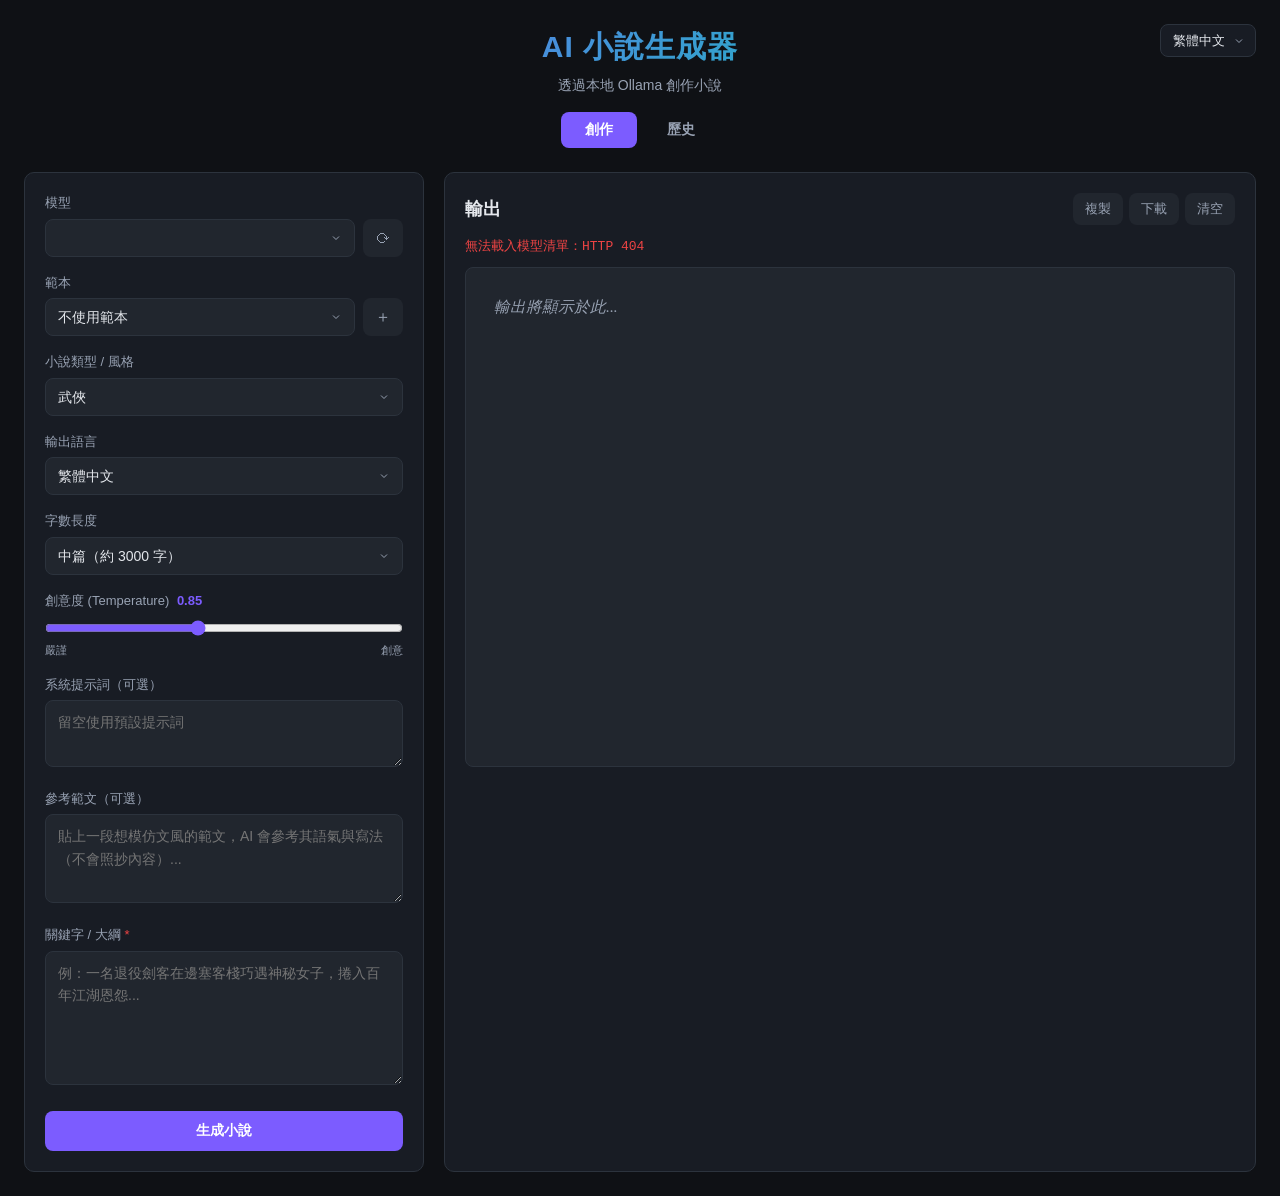
==== static/index.html @ aea5642d "Web tool for writing novels with local Ollama models. - Streaming generation with model dropdown - G" ====
<!DOCTYPE html>
<html lang="zh-TW">
<head>
    <meta charset="UTF-8">
    <meta name="viewport" content="width=device-width, initial-scale=1.0">
    <title data-i18n="app_title">AI 小說生成器</title>
    <link rel="stylesheet" href="/static/style.css?v=3">
</head>
<body>
    <div class="container">
        <header>
            <div class="lang-switch">
                <select id="ui-lang" title="Language"></select>
            </div>
            <h1 data-i18n="app_title">AI 小說生成器</h1>
            <p class="subtitle" data-i18n="app_subtitle">透過本地 Ollama 創作小說</p>
            <nav class="tabs">
                <button class="tab-btn active" data-tab="create" data-i18n="tab_create">創作</button>
                <button class="tab-btn" data-tab="history" data-i18n="tab_history">歷史</button>
            </nav>
        </header>

        <main>
            <!-- ===== 創作頁 ===== -->
            <div id="tab-create" class="tab-panel active">
                <div class="layout">
                    <section class="panel panel-controls">
                        <div class="field">
                            <label for="model" data-i18n="label_model">模型</label>
                            <div class="row">
                                <select id="model"></select>
                                <button id="refresh-models" class="btn-ghost" title="↻">⟳</button>
                            </div>
                        </div>

                        <div class="field">
                            <label for="template" data-i18n="label_template">範本</label>
                            <div class="row">
                                <select id="template"></select>
                                <button id="save-template" class="btn-ghost" data-i18n-title="btn_save_template" title="存為範本">＋</button>
                                <button id="delete-template" class="btn-ghost" data-i18n-title="btn_delete_template" title="刪除範本" hidden>🗑</button>
                            </div>
                        </div>

                        <div class="field">
                            <label for="genre" data-i18n="label_genre">小說類型 / 風格</label>
                            <select id="genre"></select>
                        </div>

                        <div class="field">
                            <label for="language" data-i18n="label_language">輸出語言</label>
                            <select id="language"></select>
                        </div>

                        <div class="field">
                            <label for="length" data-i18n="label_length">字數長度</label>
                            <select id="length">
                                <option value="1000" data-i18n="len_short">短篇（約 1000 字）</option>
                                <option value="3000" selected data-i18n="len_medium">中篇（約 3000 字）</option>
                                <option value="6000" data-i18n="len_long">長篇（約 6000 字）</option>
                                <option value="10000" data-i18n="len_xlong">超長篇（約 10000 字）</option>
                                <option value="custom" data-i18n="len_custom">自訂</option>
                            </select>
                            <input id="length-custom" type="number" min="100" max="30000" step="100" data-i18n-ph="ph_custom_length" placeholder="自訂字數" hidden>
                        </div>

                        <div class="field">
                            <label for="temperature"><span data-i18n="label_temperature">創意度 (Temperature)</span> <span id="temp-value">0.85</span></label>
                            <input id="temperature" type="range" min="0" max="2" step="0.05" value="0.85">
                            <div class="hint">
                                <span data-i18n="hint_strict">嚴謹</span>
                                <span data-i18n="hint_creative">創意</span>
                            </div>
                        </div>

                        <div class="field">
                            <label for="system" data-i18n="label_system">系統提示詞（可選）</label>
                            <textarea id="system" rows="2" data-i18n-ph="ph_system" placeholder="留空使用預設提示詞"></textarea>
                        </div>

                        <div class="field">
                            <label for="style-sample" data-i18n="label_style_sample">參考範文（可選）</label>
                            <textarea id="style-sample" rows="3" data-i18n-ph="ph_style_sample" placeholder="貼上一段想模仿文風的範文..."></textarea>
                        </div>

                        <div class="field">
                            <label for="keywords"><span data-i18n="label_keywords">關鍵字 / 大綱</span> <span class="required">*</span></label>
                            <textarea id="keywords" rows="5" data-i18n-ph="ph_keywords" placeholder="例：..."></textarea>
                        </div>

                        <div class="actions">
                            <button id="generate" class="btn-primary" data-i18n="btn_generate">生成小說</button>
                            <button id="stop" class="btn-danger" data-i18n="btn_stop" hidden>停止</button>
                        </div>
                    </section>

                    <section class="panel panel-output">
                        <div class="output-header">
                            <h2 data-i18n="output_title">輸出</h2>
                            <div class="output-actions">
                                <button id="copy" class="btn-ghost" data-i18n="btn_copy">複製</button>
                                <button id="download" class="btn-ghost" data-i18n="btn_download">下載</button>
                                <button id="clear" class="btn-ghost" data-i18n="btn_clear">清空</button>
                            </div>
                        </div>
                        <div id="status" class="status"></div>
                        <div id="output" class="output" data-i18n-ph="output_placeholder" data-placeholder="輸出將顯示於此..."></div>
                    </section>
                </div>
            </div>

            <!-- ===== 歷史頁 ===== -->
            <div id="tab-history" class="tab-panel">
                <div class="layout layout-history">
                    <section class="panel panel-history-list">
                        <div class="output-header">
                            <h2><span data-i18n="history_title">歷史紀錄</span> <span id="history-count" class="count-badge">0</span></h2>
                            <div class="output-actions">
                                <button id="history-refresh" class="btn-ghost" data-i18n="history_refresh">重新整理</button>
                                <button id="history-clear-all" class="btn-ghost btn-danger-ghost" data-i18n="clear_all">清空全部</button>
                            </div>
                        </div>
                        <div id="history-list" class="history-list"></div>
                    </section>

                    <section class="panel panel-history-detail">
                        <div id="history-empty" class="history-empty" data-i18n="history_empty_select">從左側選擇一筆紀錄</div>
                        <div id="history-detail" class="history-detail" hidden>
                            <div class="output-header">
                                <h2 id="detail-title">—</h2>
                                <div class="output-actions">
                                    <button id="detail-load" class="btn-primary btn-sm" data-i18n="detail_load">載入此設定</button>
                                    <button id="detail-copy" class="btn-ghost" data-i18n="btn_copy">複製</button>
                                    <button id="detail-download" class="btn-ghost" data-i18n="btn_download">下載</button>
                                    <button id="detail-delete" class="btn-danger btn-sm" data-i18n="btn_delete">刪除</button>
                                </div>
                            </div>
                            <div id="detail-meta" class="detail-meta"></div>
                            <div id="detail-content" class="output"></div>
                        </div>
                    </section>
                </div>
            </div>
        </main>
    </div>

    <script src="/static/i18n.js?v=3"></script>
    <script src="/static/app.js?v=3"></script>
</body>
</html>
---- static/style.css ----
:root {
    --bg: #0f1115;
    --bg-elev: #181c24;
    --bg-elev-2: #21262e;
    --border: #2c333d;
    --text: #e4e7ec;
    --text-dim: #98a2b3;
    --primary: #7c5cff;
    --primary-hover: #6a48f0;
    --accent: #00d4aa;
    --danger: #ef4444;
    --radius: 10px;
}

* {
    box-sizing: border-box;
}

html, body {
    margin: 0;
    padding: 0;
}

body {
    background: var(--bg);
    color: var(--text);
    min-height: 100vh;
    font-family: -apple-system, BlinkMacSystemFont, "Segoe UI", "PingFang TC",
        "Microsoft JhengHei", "Noto Sans TC", Roboto, sans-serif;
    font-size: 14px;
    line-height: 1.5;
}

.container {
    max-width: 1400px;
    margin: 0 auto;
    padding: 24px;
}

header {
    text-align: center;
    margin-bottom: 24px;
    position: relative;
}

.lang-switch {
    position: absolute;
    top: 0;
    right: 0;
}

.lang-switch select {
    background: var(--bg-elev);
    border: 1px solid var(--border);
    border-radius: 8px;
    padding: 8px 30px 8px 12px;
    color: var(--text);
    font-size: 13px;
    font-family: inherit;
    cursor: pointer;
    appearance: none;
    background-image: url("data:image/svg+xml;utf8,<svg xmlns='http://www.w3.org/2000/svg' width='12' height='12' viewBox='0 0 24 24' fill='none' stroke='%2398a2b3' stroke-width='2'><polyline points='6 9 12 15 18 9'/></svg>");
    background-repeat: no-repeat;
    background-position: right 10px center;
}

.lang-switch select:focus {
    outline: none;
    border-color: var(--primary);
}

@media (max-width: 600px) {
    .lang-switch {
        position: static;
        margin-bottom: 12px;
    }
}

header h1 {
    margin: 0 0 6px;
    font-size: 30px;
    background: linear-gradient(135deg, #7c5cff, #00d4aa);
    -webkit-background-clip: text;
    background-clip: text;
    color: transparent;
    letter-spacing: 1px;
}

.subtitle {
    color: var(--text-dim);
    margin: 0;
    font-size: 14px;
}

.layout {
    display: grid;
    grid-template-columns: 400px 1fr;
    gap: 20px;
}

@media (max-width: 960px) {
    .layout {
        grid-template-columns: 1fr;
    }
}

.panel {
    background: var(--bg-elev);
    border: 1px solid var(--border);
    border-radius: var(--radius);
    padding: 20px;
}

.field {
    margin-bottom: 16px;
}

.field label {
    display: block;
    font-size: 13px;
    color: var(--text-dim);
    margin-bottom: 6px;
    font-weight: 500;
}

.field .required {
    color: var(--danger);
}

.row {
    display: flex;
    gap: 8px;
    align-items: stretch;
}

.row select {
    flex: 1;
}

.field select,
.field input[type="number"],
.field input[type="text"],
.field textarea {
    width: 100%;
    background: var(--bg-elev-2);
    border: 1px solid var(--border);
    border-radius: 8px;
    padding: 10px 12px;
    color: var(--text);
    font-size: 14px;
    font-family: inherit;
    resize: vertical;
}

.field select {
    cursor: pointer;
    appearance: none;
    background-image: url("data:image/svg+xml;utf8,<svg xmlns='http://www.w3.org/2000/svg' width='12' height='12' viewBox='0 0 24 24' fill='none' stroke='%2398a2b3' stroke-width='2'><polyline points='6 9 12 15 18 9'/></svg>");
    background-repeat: no-repeat;
    background-position: right 12px center;
    padding-right: 36px;
}

.field select:focus,
.field input:focus,
.field textarea:focus {
    outline: none;
    border-color: var(--primary);
    box-shadow: 0 0 0 3px rgba(124, 92, 255, 0.15);
}

.field textarea {
    line-height: 1.6;
}

.field input[type="range"] {
    width: 100%;
    accent-color: var(--primary);
    margin: 4px 0;
}

#temp-value {
    color: var(--primary);
    font-weight: 600;
    margin-left: 4px;
}

.hint {
    display: flex;
    justify-content: space-between;
    font-size: 11px;
    color: var(--text-dim);
}

#length-custom {
    margin-top: 8px;
}

.actions {
    display: flex;
    gap: 10px;
    margin-top: 20px;
}

button {
    cursor: pointer;
    border: none;
    border-radius: 8px;
    padding: 11px 18px;
    font-size: 14px;
    font-weight: 600;
    font-family: inherit;
    transition: all 0.15s;
}

button:disabled {
    opacity: 0.5;
    cursor: not-allowed;
}

.btn-primary {
    background: var(--primary);
    color: white;
    flex: 1;
}

.btn-primary:hover:not(:disabled) {
    background: var(--primary-hover);
    transform: translateY(-1px);
}

.btn-danger {
    background: var(--danger);
    color: white;
}

.btn-danger:hover:not(:disabled) {
    background: #dc2626;
}

.btn-ghost {
    background: var(--bg-elev-2);
    color: var(--text-dim);
    padding: 7px 12px;
    font-size: 13px;
    font-weight: 500;
}

.btn-ghost:hover:not(:disabled) {
    color: var(--text);
    background: #2a313b;
}

#refresh-models,
#save-template,
#delete-template {
    flex: 0 0 auto;
    width: 40px;
    padding: 0;
    font-size: 16px;
}

.output-header {
    display: flex;
    justify-content: space-between;
    align-items: center;
    margin-bottom: 12px;
}

.output-header h2 {
    margin: 0;
    font-size: 18px;
    font-weight: 600;
}

.output-actions {
    display: flex;
    gap: 6px;
}

.status {
    color: var(--text-dim);
    font-size: 13px;
    margin-bottom: 10px;
    min-height: 20px;
    font-family: ui-monospace, "SF Mono", "Cascadia Code", Consolas, monospace;
}

.status.error {
    color: var(--danger);
}

.status.success {
    color: var(--accent);
}

.status.streaming::before {
    content: "● ";
    color: var(--accent);
    animation: pulse 1s infinite;
}

@keyframes pulse {
    0%, 100% { opacity: 1; }
    50% { opacity: 0.3; }
}

.output {
    background: var(--bg-elev-2);
    border: 1px solid var(--border);
    border-radius: 8px;
    padding: 24px 28px;
    min-height: 500px;
    max-height: 75vh;
    overflow-y: auto;
    white-space: pre-wrap;
    line-height: 1.9;
    font-size: 15.5px;
    font-family: "Noto Serif TC", "Source Han Serif", "PingFang TC", Georgia, serif;
}

.output:empty::before {
    content: attr(data-placeholder);
    color: var(--text-dim);
    font-style: italic;
}

.output::-webkit-scrollbar {
    width: 10px;
}

.output::-webkit-scrollbar-track {
    background: transparent;
}

.output::-webkit-scrollbar-thumb {
    background: var(--border);
    border-radius: 5px;
}

.output::-webkit-scrollbar-thumb:hover {
    background: #3a4250;
}

/* ===== 分頁 ===== */
.tabs {
    display: flex;
    justify-content: center;
    gap: 6px;
    margin-top: 16px;
}

.tab-btn {
    background: transparent;
    color: var(--text-dim);
    padding: 9px 24px;
    border-radius: 8px;
    font-weight: 600;
}

.tab-btn:hover {
    color: var(--text);
    background: var(--bg-elev);
}

.tab-btn.active {
    color: white;
    background: var(--primary);
}

.tab-panel {
    display: none;
}

.tab-panel.active {
    display: block;
}

/* ===== 歷史頁 ===== */
.layout-history {
    grid-template-columns: 380px 1fr;
}

.count-badge {
    display: inline-block;
    background: var(--bg-elev-2);
    color: var(--text-dim);
    font-size: 12px;
    font-weight: 600;
    padding: 1px 9px;
    border-radius: 10px;
    margin-left: 4px;
    vertical-align: middle;
}

.btn-sm {
    padding: 7px 12px;
    font-size: 13px;
}

.history-list {
    display: flex;
    flex-direction: column;
    gap: 10px;
    max-height: 75vh;
    overflow-y: auto;
}

.history-card {
    background: var(--bg-elev-2);
    border: 1px solid var(--border);
    border-radius: 8px;
    padding: 12px 14px;
    cursor: pointer;
    transition: all 0.15s;
    position: relative;
}

.history-card-del {
    position: absolute;
    top: 8px;
    right: 8px;
    width: 22px;
    height: 22px;
    padding: 0;
    border: none;
    border-radius: 6px;
    background: transparent;
    color: var(--text-dim);
    font-size: 16px;
    line-height: 1;
    cursor: pointer;
    opacity: 0;
    display: flex;
    align-items: center;
    justify-content: center;
    transition: all 0.15s;
}

.history-card:hover .history-card-del {
    opacity: 1;
}

.history-card-del:hover {
    background: var(--danger);
    color: #fff;
}

.btn-danger-ghost:hover:not(:disabled) {
    color: var(--danger);
}

.history-card:hover {
    border-color: var(--primary);
}

.history-card.active {
    border-color: var(--primary);
    box-shadow: 0 0 0 2px rgba(124, 92, 255, 0.2);
}

.history-card-title {
    font-weight: 600;
    font-size: 14px;
    margin-bottom: 6px;
    padding-right: 22px;
    overflow: hidden;
    text-overflow: ellipsis;
    white-space: nowrap;
}

.history-card-meta {
    display: flex;
    flex-wrap: wrap;
    gap: 6px;
    font-size: 11px;
    color: var(--text-dim);
    margin-bottom: 6px;
}

.history-card-meta .chip {
    background: var(--bg);
    border: 1px solid var(--border);
    border-radius: 6px;
    padding: 1px 7px;
}

.history-card-preview {
    font-size: 12px;
    color: var(--text-dim);
    line-height: 1.5;
    overflow: hidden;
    display: -webkit-box;
    -webkit-line-clamp: 2;
    -webkit-box-orient: vertical;
}

.history-empty {
    color: var(--text-dim);
    font-style: italic;
    text-align: center;
    padding: 80px 20px;
}

.detail-meta {
    display: flex;
    flex-wrap: wrap;
    gap: 8px;
    margin-bottom: 14px;
}

.detail-meta .chip {
    background: var(--bg-elev-2);
    border: 1px solid var(--border);
    border-radius: 6px;
    padding: 3px 10px;
    font-size: 12px;
    color: var(--text-dim);
}

.detail-meta .chip b {
    color: var(--text);
    font-weight: 600;
}

#detail-content {
    min-height: 400px;
}
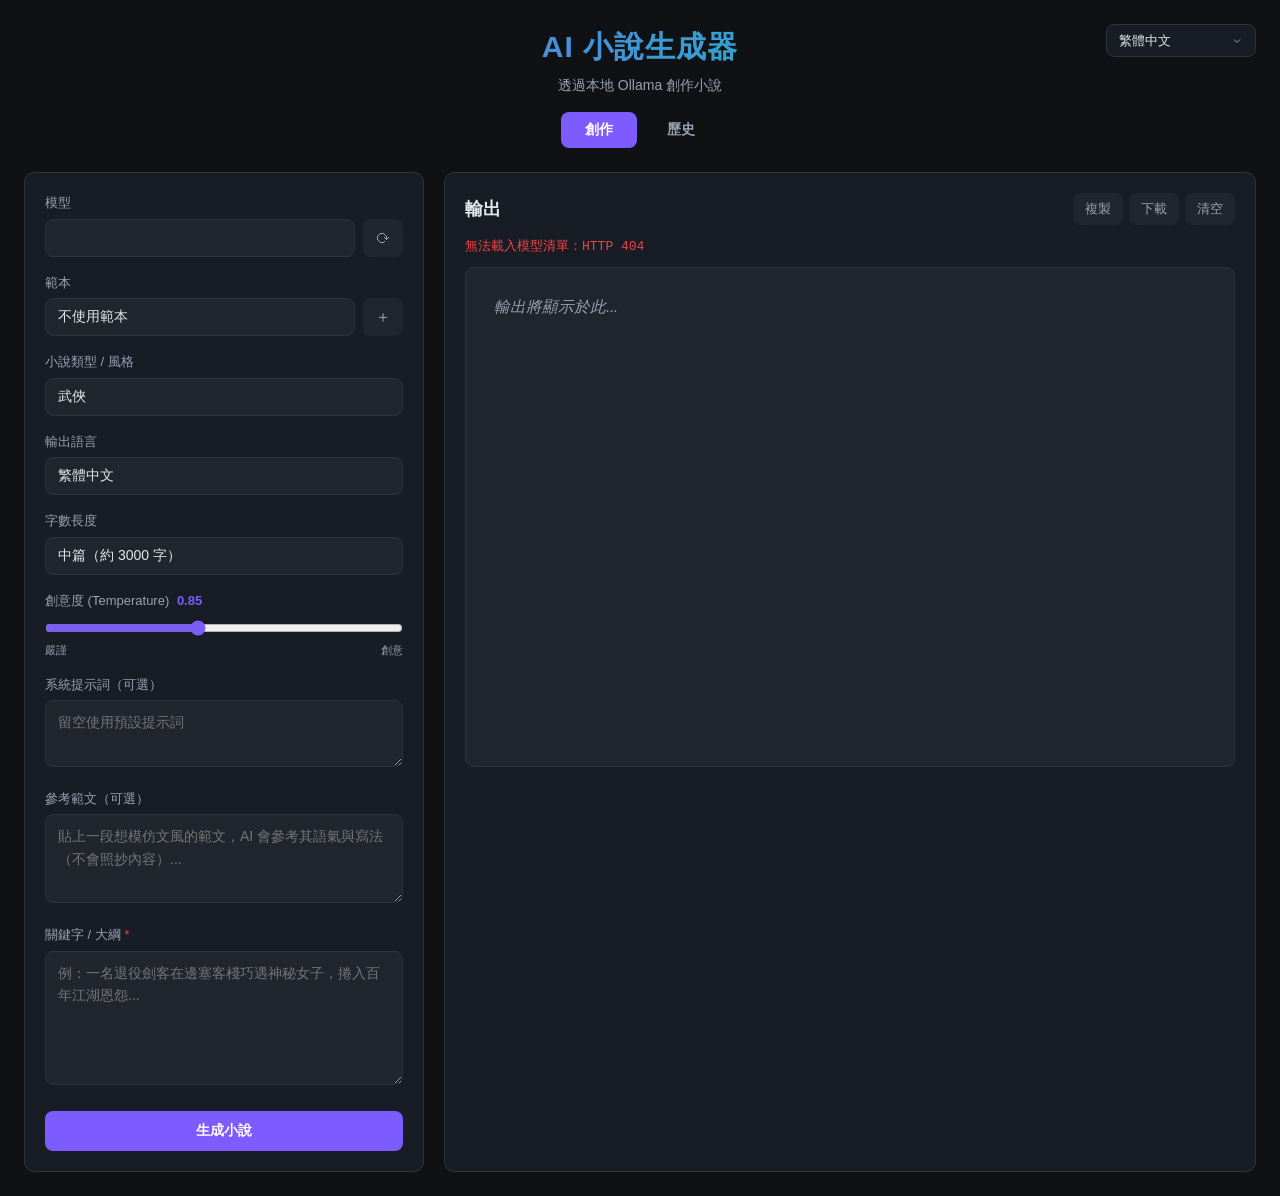
==== commit 19c6adf9: "Fix empty novel output and unselectable dropdowns Generation was finishing in ~8s with no content, a" ====
--- a/static/index.html
+++ b/static/index.html
@@ -4,7 +4,7 @@
     <meta charset="UTF-8">
     <meta name="viewport" content="width=device-width, initial-scale=1.0">
     <title data-i18n="app_title">AI 小說生成器</title>
-    <link rel="stylesheet" href="/static/style.css?v=3">
+    <link rel="stylesheet" href="/static/style.css?v=4">
 </head>
 <body>
     <div class="container">
@@ -144,7 +144,7 @@
         </main>
     </div>
 
-    <script src="/static/i18n.js?v=3"></script>
-    <script src="/static/app.js?v=3"></script>
+    <script src="/static/i18n.js?v=4"></script>
+    <script src="/static/app.js?v=4"></script>
 </body>
 </html>
--- a/static/style.css
+++ b/static/style.css
@@ -526,3 +526,97 @@
 #detail-content {
     min-height: 400px;
 }
+
+/* ===== 可搜尋下拉選單 ===== */
+.ss-wrap {
+    position: relative;
+}
+
+.row .ss-wrap {
+    flex: 1;
+}
+
+.ss-native {
+    display: none !important;
+}
+
+.ss-input {
+    width: 100%;
+    box-sizing: border-box;
+    background: var(--bg-elev-2);
+    border: 1px solid var(--border);
+    border-radius: 8px;
+    padding: 10px 36px 10px 12px;
+    color: var(--text);
+    font-size: 14px;
+    font-family: inherit;
+    cursor: text;
+    appearance: none;
+    background-image: url("data:image/svg+xml;utf8,<svg xmlns='http://www.w3.org/2000/svg' width='12' height='12' viewBox='0 0 24 24' fill='none' stroke='%2398a2b3' stroke-width='2'><polyline points='6 9 12 15 18 9'/></svg>");
+    background-repeat: no-repeat;
+    background-position: right 12px center;
+}
+
+.ss-input:focus {
+    outline: none;
+    border-color: var(--primary);
+    box-shadow: 0 0 0 3px rgba(124, 92, 255, 0.15);
+}
+
+.ss-panel {
+    position: absolute;
+    top: calc(100% + 4px);
+    left: 0;
+    right: 0;
+    z-index: 50;
+    max-height: 260px;
+    overflow-y: auto;
+    background: var(--bg-elev-2);
+    border: 1px solid var(--border);
+    border-radius: 8px;
+    box-shadow: 0 8px 24px rgba(0, 0, 0, 0.45);
+}
+
+.ss-option {
+    padding: 9px 12px;
+    cursor: pointer;
+    font-size: 14px;
+    white-space: nowrap;
+    overflow: hidden;
+    text-overflow: ellipsis;
+}
+
+.ss-option:hover,
+.ss-option.active {
+    background: #2a313b;
+}
+
+.ss-option.selected {
+    color: var(--primary);
+}
+
+.ss-empty {
+    padding: 9px 12px;
+    color: var(--text-dim);
+    font-size: 13px;
+}
+
+.ss-panel::-webkit-scrollbar {
+    width: 10px;
+}
+
+.ss-panel::-webkit-scrollbar-thumb {
+    background: var(--border);
+    border-radius: 5px;
+}
+
+/* 右上角語言切換器較小 */
+.lang-switch .ss-wrap {
+    width: 150px;
+}
+
+.lang-switch .ss-input {
+    background-color: var(--bg-elev);
+    padding: 8px 30px 8px 12px;
+    font-size: 13px;
+}
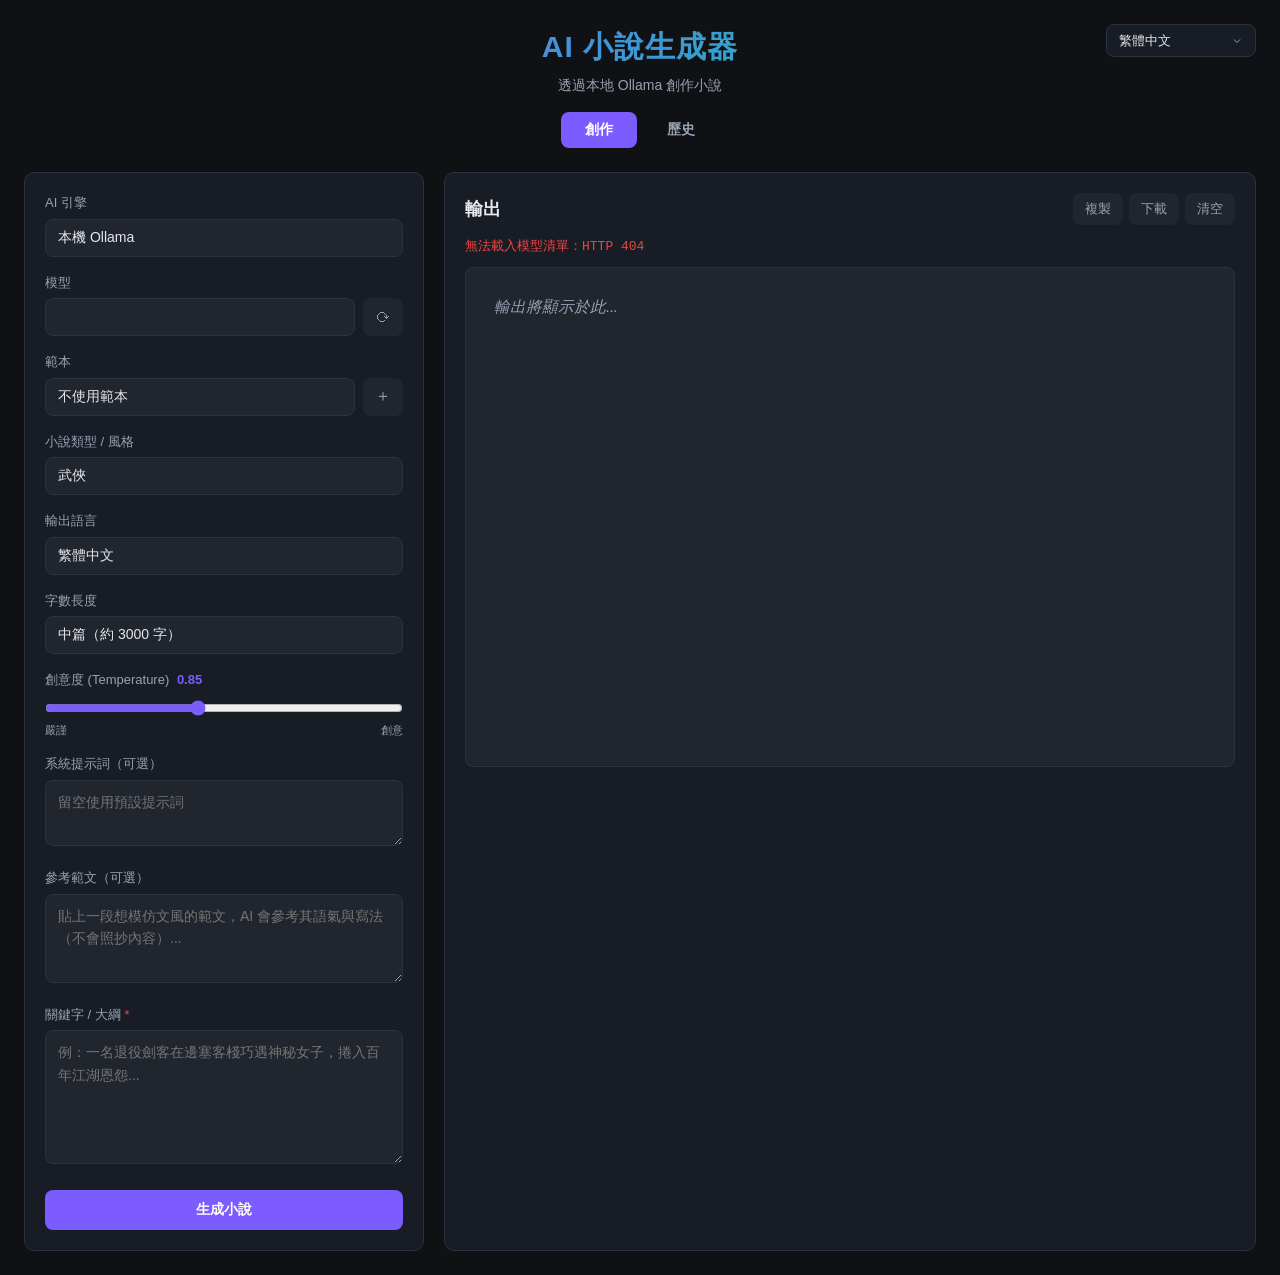
==== commit 7216fca2: "Add Claude CLI as a second generation engine Lets users switch between local Ollama and the Claude C" ====
--- a/static/index.html
+++ b/static/index.html
@@ -4,7 +4,7 @@
     <meta charset="UTF-8">
     <meta name="viewport" content="width=device-width, initial-scale=1.0">
     <title data-i18n="app_title">AI 小說生成器</title>
-    <link rel="stylesheet" href="/static/style.css?v=4">
+    <link rel="stylesheet" href="/static/style.css?v=5">
 </head>
 <body>
     <div class="container">
@@ -25,6 +25,14 @@
             <div id="tab-create" class="tab-panel active">
                 <div class="layout">
                     <section class="panel panel-controls">
+                        <div class="field">
+                            <label for="engine" data-i18n="label_engine">AI 引擎</label>
+                            <select id="engine">
+                                <option value="ollama" data-i18n="engine_ollama">本機 Ollama</option>
+                                <option value="claude" data-i18n="engine_claude">Claude CLI（訂閱）</option>
+                            </select>
+                        </div>
+
                         <div class="field">
                             <label for="model" data-i18n="label_model">模型</label>
                             <div class="row">
@@ -144,7 +152,7 @@
         </main>
     </div>
 
-    <script src="/static/i18n.js?v=4"></script>
-    <script src="/static/app.js?v=4"></script>
+    <script src="/static/i18n.js?v=5"></script>
+    <script src="/static/app.js?v=5"></script>
 </body>
 </html>
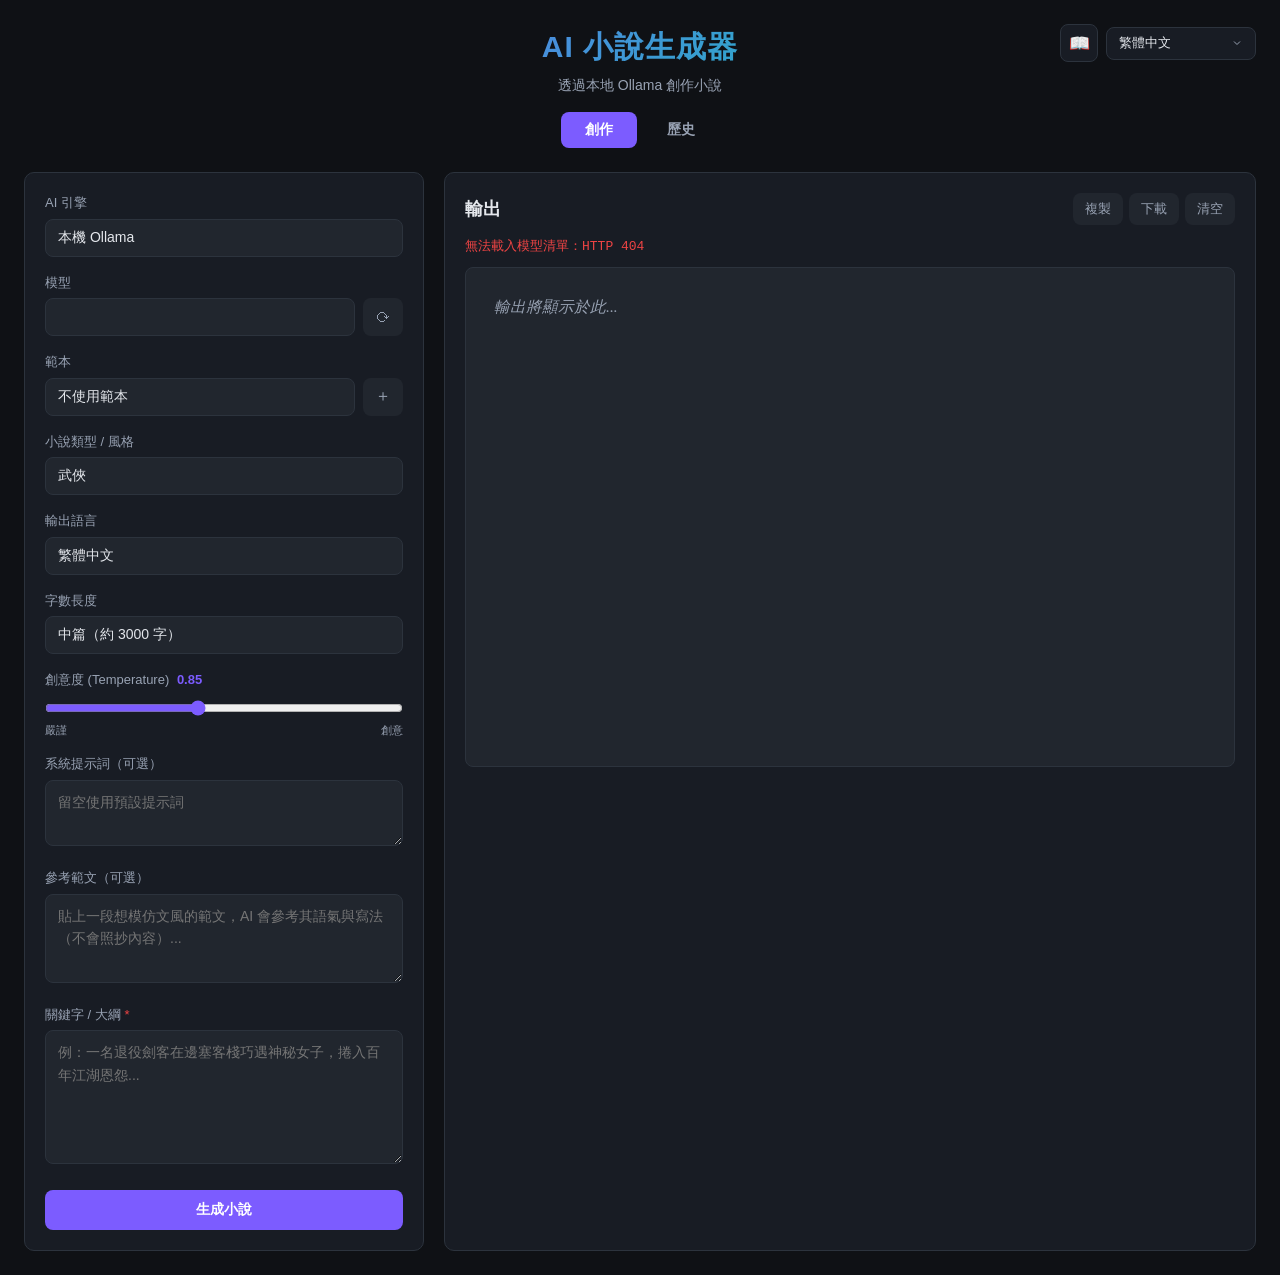
==== commit daba15f8: "Add mobile reader page and make the UI responsive Mobile reader (/read): - New /read route serving a" ====
--- a/static/index.html
+++ b/static/index.html
@@ -4,12 +4,13 @@
     <meta charset="UTF-8">
     <meta name="viewport" content="width=device-width, initial-scale=1.0">
     <title data-i18n="app_title">AI 小說生成器</title>
-    <link rel="stylesheet" href="/static/style.css?v=5">
+    <link rel="stylesheet" href="/static/style.css?v=7">
 </head>
 <body>
     <div class="container">
         <header>
             <div class="lang-switch">
+                <a id="reader-link" class="reader-link" href="/read" target="_blank" rel="noopener" data-i18n-title="reader_title" title="閱讀">📖</a>
                 <select id="ui-lang" title="Language"></select>
             </div>
             <h1 data-i18n="app_title">AI 小說生成器</h1>
@@ -152,7 +153,7 @@
         </main>
     </div>
 
-    <script src="/static/i18n.js?v=5"></script>
-    <script src="/static/app.js?v=5"></script>
+    <script src="/static/i18n.js?v=6"></script>
+    <script src="/static/app.js?v=6"></script>
 </body>
 </html>
--- a/static/style.css
+++ b/static/style.css
@@ -47,6 +47,27 @@
     position: absolute;
     top: 0;
     right: 0;
+    display: flex;
+    align-items: center;
+    gap: 8px;
+}
+
+.reader-link {
+    display: inline-flex;
+    align-items: center;
+    justify-content: center;
+    width: 38px;
+    height: 38px;
+    background: var(--bg-elev);
+    border: 1px solid var(--border);
+    border-radius: 8px;
+    font-size: 17px;
+    text-decoration: none;
+    line-height: 1;
+}
+
+.reader-link:hover {
+    border-color: var(--primary);
 }
 
 .lang-switch select {
@@ -620,3 +641,84 @@
     padding: 8px 30px 8px 12px;
     font-size: 13px;
 }
+
+/* ===================================================================
+   響應式 / 行動裝置
+   置於檔案最後，確保同特異度時覆寫順序勝出。
+   =================================================================== */
+
+/* 平板以下：歷史頁也收成單欄
+   （.layout.layout-history 特異度高於稍前的 .layout-history） */
+@media (max-width: 960px) {
+    .layout.layout-history {
+        grid-template-columns: 1fr;
+    }
+}
+
+/* 手機 */
+@media (max-width: 600px) {
+    .container {
+        padding: 14px;
+    }
+    header {
+        margin-bottom: 18px;
+    }
+    header h1 {
+        font-size: 23px;
+        letter-spacing: 0.5px;
+    }
+    .subtitle {
+        font-size: 13px;
+    }
+    /* 語言切換 + 閱讀連結置於頂端右側一列 */
+    .lang-switch {
+        position: static;
+        justify-content: flex-end;
+        margin-bottom: 10px;
+    }
+
+    .panel {
+        padding: 15px;
+    }
+
+    /* 防止 iOS 聚焦輸入時自動放大：可輸入欄位字級需 >= 16px */
+    .field select,
+    .field input[type="number"],
+    .field input[type="text"],
+    .field textarea,
+    .ss-input,
+    .lang-switch .ss-input {
+        font-size: 16px;
+    }
+
+    /* 輸出區：手機上降低最小高度，避免一開啟就要捲很久 */
+    .output {
+        min-height: 260px;
+        max-height: 60vh;
+        padding: 16px;
+        font-size: 16px;
+    }
+    .output-header {
+        flex-wrap: wrap;
+        gap: 8px;
+    }
+
+    /* 歷史清單在單欄時自然流動，不要內部限高捲動 */
+    .history-list {
+        max-height: none;
+    }
+    #detail-content {
+        min-height: 240px;
+    }
+
+    .tab-btn {
+        padding: 9px 18px;
+    }
+}
+
+/* 觸控裝置沒有 hover：歷史卡片的刪除鈕常駐顯示 */
+@media (hover: none) {
+    .history-card-del {
+        opacity: 1;
+    }
+}
